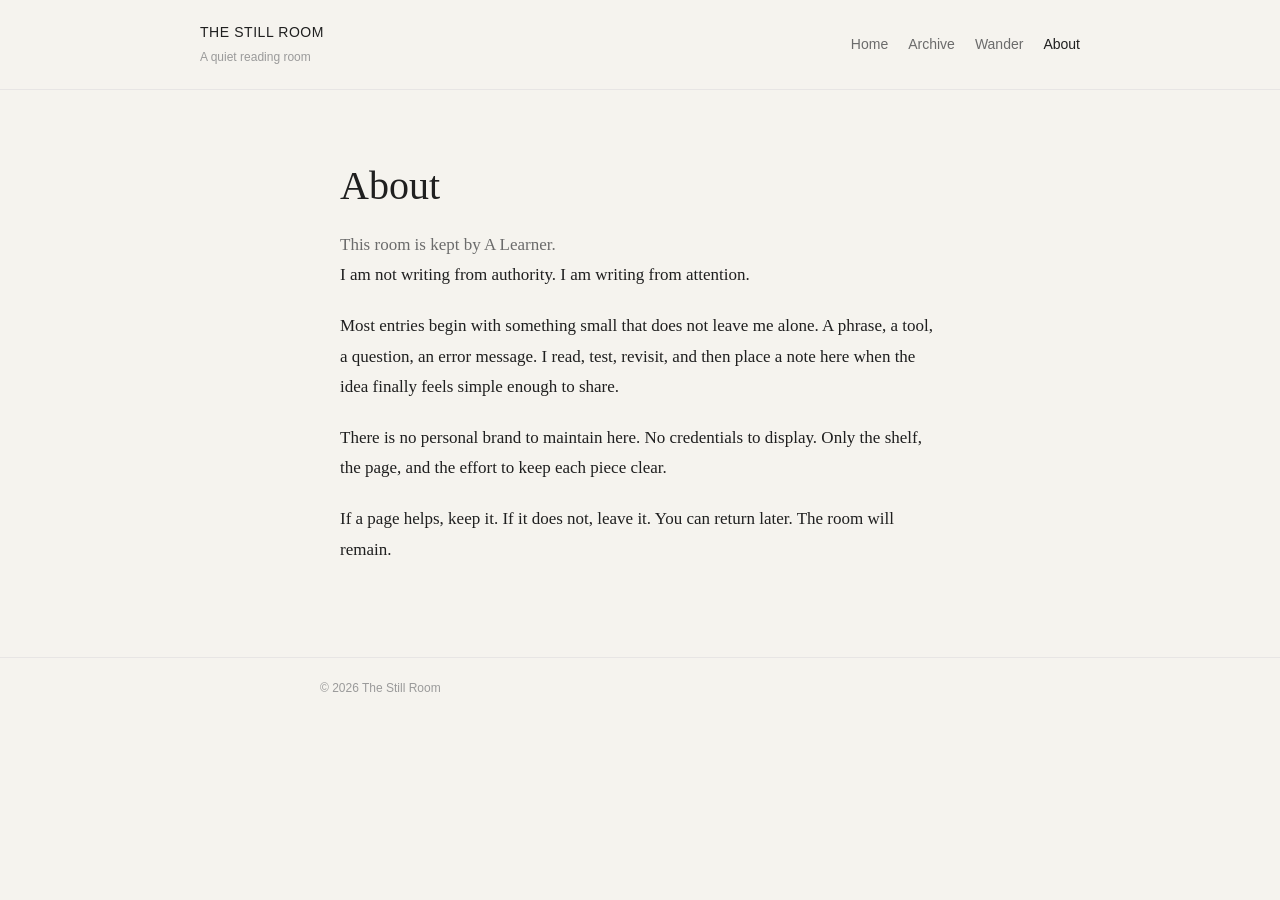
==== thestillroom/about.html @ 407da073 "first draft" ====
<!doctype html>
<html lang="en">
<head>
  <meta charset="utf-8">
  <meta name="viewport" content="width=device-width, initial-scale=1">
  <meta name="description" content="About The Still Room.">
  <title>About - The Still Room</title>
  <link rel="stylesheet" href="styles.css">
</head>
<body>
  <a class="skip-link ui" href="#content">Skip to content</a>

  <header class="site-header">
    <div class="header-inner ui">
      <a class="brand" href="index.html" aria-label="The Still Room home">
        <p class="brand-title">The Still Room</p>
        <p class="brand-subtitle">A quiet reading room</p>
      </a>
      <nav aria-label="Primary">
        <ul class="nav-list">
          <li><a href="index.html">Home</a></li>
          <li><a href="archive.html">Archive</a></li>
          <li><a href="wander.html">Wander</a></li>
          <li><a href="about.html" aria-current="page">About</a></li>
        </ul>
      </nav>
    </div>
  </header>

  <main id="content">
    <section class="intro">
      <h1>About</h1>
      <p>This room is kept by A Learner.</p>
    </section>

    <section class="about-copy">
      <p>I am not writing from authority. I am writing from attention.</p>
      <p>Most entries begin with something small that does not leave me alone. A phrase, a tool, a question, an error message. I read, test, revisit, and then place a note here when the idea finally feels simple enough to share.</p>
      <p>There is no personal brand to maintain here. No credentials to display. Only the shelf, the page, and the effort to keep each piece clear.</p>
      <p>If a page helps, keep it. If it does not, leave it. You can return later. The room will remain.</p>
    </section>
  </main>

  <footer class="site-footer">
    <div class="footer-inner ui">© 2026 The Still Room</div>
  </footer>
</body>
</html>
---- thestillroom/styles.css ----
:root {
  --color-bg: #F5F3EE;
  --color-surface: #EFECE6;
  --color-text-primary: #1F1F1F;
  --color-text-secondary: #6B6B6B;
  --color-text-muted: #9A9A9A;
  --color-border: #D6D3D1;
  --color-divider: #E7E5E4;
  --color-accent: #A8A29E;
  --color-accent-hover: #78716C;

  --font-serif: "Iowan Old Style", "Palatino Linotype", "Book Antiqua", Palatino, "Times New Roman", serif;
  --font-sans: "Avenir Next", "Segoe UI", "Trebuchet MS", sans-serif;

  --size-hero: 40px;
  --size-title: 28px;
  --size-subtitle: 20px;
  --size-body: 17px;
  --size-small: 14px;
  --size-micro: 12px;

  --line-body: 1.8;
  --content-width: 640px;

  --space-1: 12px;
  --space-2: 20px;
  --space-3: 32px;
  --space-4: 48px;
  --space-5: 72px;

  --opp-size: 140px;
  --opp-core-size: 76px;
  --opp-blur: 14px;
  --opp-ring: rgba(255, 255, 255, 0.45);
}

:root[data-theme="dark"] {
  --color-bg: #191917;
  --color-surface: #22211E;
  --color-text-primary: #EEECE7;
  --color-text-secondary: #C5C1B8;
  --color-text-muted: #9E998F;
  --color-border: #3A3833;
  --color-divider: #2D2B27;
  --color-accent: #B6B0A4;
  --color-accent-hover: #D7D0C2;
  --opp-ring: rgba(0, 0, 0, 0.45);
}

* {
  box-sizing: border-box;
}

html,
body {
  margin: 0;
  padding: 0;
}

body {
  background: var(--color-bg);
  color: var(--color-text-primary);
  font-family: var(--font-serif);
  font-size: var(--size-body);
  line-height: var(--line-body);
}

.ui,
nav,
footer,
.meta,
small,
button,
input {
  font-family: var(--font-sans);
}

.skip-link {
  position: absolute;
  left: -9999px;
  top: auto;
}

.skip-link:focus {
  left: 12px;
  top: 12px;
  background: var(--color-surface);
  border: 1px solid var(--color-border);
  color: var(--color-text-primary);
  padding: 6px 10px;
}

.site-header {
  border-bottom: 1px solid var(--color-divider);
  padding: var(--space-2) var(--space-3);
}

.header-inner {
  max-width: calc(var(--content-width) + 240px);
  margin: 0 auto;
  display: flex;
  justify-content: space-between;
  gap: var(--space-3);
  align-items: center;
}

.brand {
  text-decoration: none;
  color: var(--color-text-primary);
}

.brand-title {
  margin: 0;
  font-size: var(--size-small);
  letter-spacing: 0.04em;
  text-transform: uppercase;
}

.brand-subtitle {
  margin: 2px 0 0;
  color: var(--color-text-muted);
  font-size: var(--size-micro);
}

.nav-list {
  margin: 0;
  padding: 0;
  list-style: none;
  display: flex;
  gap: var(--space-2);
  flex-wrap: wrap;
}

.nav-list a {
  font-size: var(--size-small);
  color: var(--color-text-secondary);
}

.nav-list a[aria-current="page"] {
  color: var(--color-text-primary);
}

.mode-controls {
  display: inline-flex;
  gap: 8px;
  align-items: center;
}

.mode-btn {
  appearance: none;
  border: 1px solid var(--color-border);
  background: transparent;
  color: var(--color-text-secondary);
  font-size: var(--size-micro);
  letter-spacing: 0.04em;
  text-transform: uppercase;
  padding: 6px 10px;
  cursor: pointer;
  transition: color 180ms ease, border-color 180ms ease, background 180ms ease;
}

.mode-btn[aria-pressed="true"] {
  color: var(--color-text-primary);
  border-color: var(--color-accent-hover);
  background: color-mix(in srgb, var(--color-surface) 92%, transparent);
}

.mode-btn:hover,
.mode-btn:focus-visible {
  color: var(--color-accent-hover);
  border-color: var(--color-accent-hover);
}

#oppCursor {
  position: fixed;
  left: 0;
  top: 0;
  width: var(--opp-size);
  height: var(--opp-size);
  border-radius: 999px;
  pointer-events: none;
  z-index: 9999;
  opacity: 0;
  transform: translate(-50%, -50%);
  transition: opacity 120ms ease-out;
  mix-blend-mode: difference;
  background:
    radial-gradient(circle at 28% 28%, rgba(255, 255, 255, 0.96), rgba(255, 255, 255, 0.72) 26%, rgba(255, 255, 255, 0.28) 54%, rgba(255, 255, 255, 0.02) 72%),
    radial-gradient(circle, rgba(255, 255, 255, 0.86) 0%, rgba(255, 255, 255, 0.38) 52%, rgba(255, 255, 255, 0.04) 75%);
  filter: blur(var(--opp-blur)) saturate(1.18) contrast(1.05);
  box-shadow:
    0 0 0 1px var(--opp-ring),
    0 0 18px rgba(255, 255, 255, 0.42),
    0 0 44px rgba(255, 255, 255, 0.2);
  transform-origin: center;
  will-change: transform;
}

#oppCursor::before,
#oppCursor::after {
  content: "";
  position: absolute;
  inset: 0;
  border-radius: inherit;
  pointer-events: none;
}

#oppCursor::before {
  width: var(--opp-core-size);
  height: var(--opp-core-size);
  left: 50%;
  top: 50%;
  transform: translate(-50%, -50%);
  background: radial-gradient(circle, rgba(255, 255, 255, 0.95), rgba(255, 255, 255, 0.1) 66%, transparent 100%);
  filter: blur(5px);
}

#oppCursor::after {
  background:
    radial-gradient(circle at 22% 24%, rgba(255, 255, 255, 0.9), rgba(255, 255, 255, 0.22) 30%, transparent 54%),
    radial-gradient(circle at 68% 74%, rgba(255, 255, 255, 0.3), transparent 56%);
  opacity: 0.82;
}

html.opp-enabled,
html.opp-enabled * {
  cursor: none;
}

html.opp-enabled #oppCursor {
  opacity: 1;
}

main {
  max-width: var(--content-width);
  margin: 0 auto;
  padding: var(--space-5) var(--space-2) var(--space-5);
}

.intro h1 {
  margin: 0 0 var(--space-2);
  font-size: var(--size-hero);
  line-height: 1.2;
  font-weight: 400;
}

.intro p {
  margin: 0;
  color: var(--color-text-secondary);
}

.section-title {
  margin: var(--space-5) 0 var(--space-2);
  font-size: var(--size-subtitle);
  font-weight: 400;
}

.article-list {
  margin: 0;
  padding: 0;
  list-style: none;
}

.article-item {
  padding: var(--space-2) 0;
  border-top: 1px solid var(--color-divider);
}

.article-item:last-child {
  border-bottom: 1px solid var(--color-divider);
}

.article-title {
  margin: 0;
  font-size: var(--size-title);
  line-height: 1.3;
  font-weight: 400;
}

.article-title a {
  color: var(--color-text-primary);
}

.article-description {
  margin: 8px 0 0;
  color: var(--color-text-secondary);
}

.article-date {
  margin: 10px 0 0;
  color: var(--color-text-muted);
  font-size: var(--size-small);
}

.year-block {
  margin-top: var(--space-4);
}

.year-heading {
  margin: 0 0 var(--space-1);
  color: var(--color-text-muted);
  font-size: var(--size-small);
  font-weight: 400;
  letter-spacing: 0.06em;
  text-transform: uppercase;
}

.simple-next {
  margin-top: var(--space-3);
  color: var(--color-text-secondary);
  font-size: var(--size-small);
}

.article-header {
  border-bottom: 1px solid var(--color-divider);
  padding-bottom: var(--space-3);
  margin-bottom: var(--space-3);
}

.article-header h1 {
  margin: 0;
  font-size: var(--size-hero);
  line-height: 1.2;
  font-weight: 400;
}

.article-subtitle {
  margin: var(--space-1) 0 0;
  color: var(--color-text-secondary);
  font-size: var(--size-subtitle);
  line-height: 1.5;
  font-weight: 400;
}

.article-content p {
  margin: 0 0 var(--space-2);
}

.article-content h2 {
  margin: var(--space-4) 0 var(--space-1);
  font-size: var(--size-subtitle);
  font-weight: 400;
}

.article-end {
  margin-top: var(--space-5);
  padding-top: var(--space-2);
  border-top: 1px solid var(--color-divider);
  color: var(--color-text-muted);
  font-size: var(--size-small);
}

.about-copy p {
  margin: 0 0 var(--space-2);
}

.wander-wrap {
  padding-top: var(--space-4);
}

.wander-button {
  appearance: none;
  border: 1px solid var(--color-border);
  background: transparent;
  color: var(--color-text-primary);
  padding: 10px 16px;
  font-size: var(--size-small);
  cursor: pointer;
  transition: color 180ms ease, border-color 180ms ease, opacity 180ms ease;
}

.wander-button:hover,
.wander-button:focus-visible {
  border-color: var(--color-accent-hover);
  color: var(--color-accent-hover);
}

.wander-result {
  margin-top: var(--space-3);
  border-top: 1px solid var(--color-divider);
  padding-top: var(--space-2);
  opacity: 0;
  transition: opacity 180ms ease;
}

.wander-result.is-visible {
  opacity: 1;
}

.site-footer {
  border-top: 1px solid var(--color-divider);
  padding: var(--space-2);
}

.footer-inner {
  max-width: var(--content-width);
  margin: 0 auto;
  color: var(--color-text-muted);
  font-size: var(--size-micro);
}

a {
  color: var(--color-text-secondary);
  text-decoration: none;
  box-shadow: inset 0 -1px 0 transparent;
  transition: color 180ms ease, box-shadow 180ms ease, opacity 180ms ease;
}

a:hover,
a:focus-visible {
  color: var(--color-accent-hover);
  box-shadow: inset 0 -1px 0 currentColor;
}

@media (max-width: 760px) {
  .site-header {
    padding: var(--space-2);
  }

  .header-inner {
    flex-direction: column;
    align-items: flex-start;
    gap: var(--space-1);
  }

  .mode-controls {
    margin-top: 2px;
  }

  .nav-list {
    gap: var(--space-1);
  }

  main {
    padding-top: var(--space-4);
    padding-bottom: var(--space-4);
  }

  .intro h1,
  .article-header h1 {
    font-size: 32px;
  }

  .article-title {
    font-size: 24px;
  }

  .section-title,
  .article-subtitle {
    font-size: 18px;
  }

  :root {
    --opp-size: 108px;
    --opp-core-size: 62px;
    --opp-blur: 11px;
  }
}
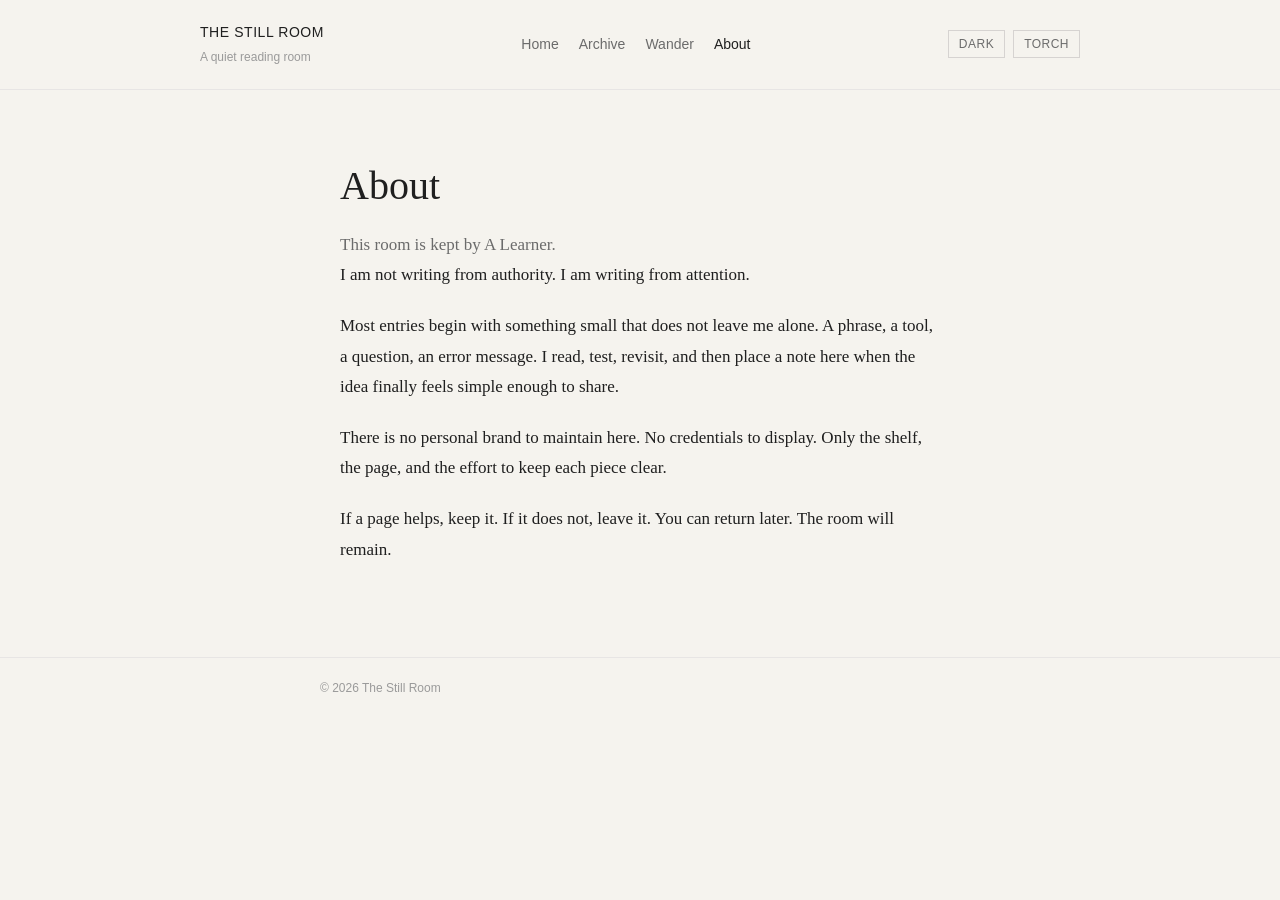
==== commit 790e7741: "Minor fixes" ====
--- a/thestillroom/about.html
+++ b/thestillroom/about.html
@@ -5,6 +5,7 @@
   <meta name="viewport" content="width=device-width, initial-scale=1">
   <meta name="description" content="About The Still Room.">
   <title>About - The Still Room</title>
+  <link rel="icon" href="favicon.svg" type="image/svg+xml">
   <link rel="stylesheet" href="styles.css">
 </head>
 <body>
@@ -24,6 +25,10 @@
           <li><a href="about.html" aria-current="page">About</a></li>
         </ul>
       </nav>
+      <div class="mode-controls ui" aria-label="Display controls">
+        <button id="themeToggle" class="mode-btn" type="button" aria-pressed="false">Dark</button>
+        <button id="torchToggle" class="mode-btn" type="button" aria-pressed="false">Torch</button>
+      </div>
     </div>
   </header>
 
@@ -44,5 +49,7 @@
   <footer class="site-footer">
     <div class="footer-inner ui">© 2026 The Still Room</div>
   </footer>
+
+  <script src="ui-effects.js" defer></script>
 </body>
 </html>
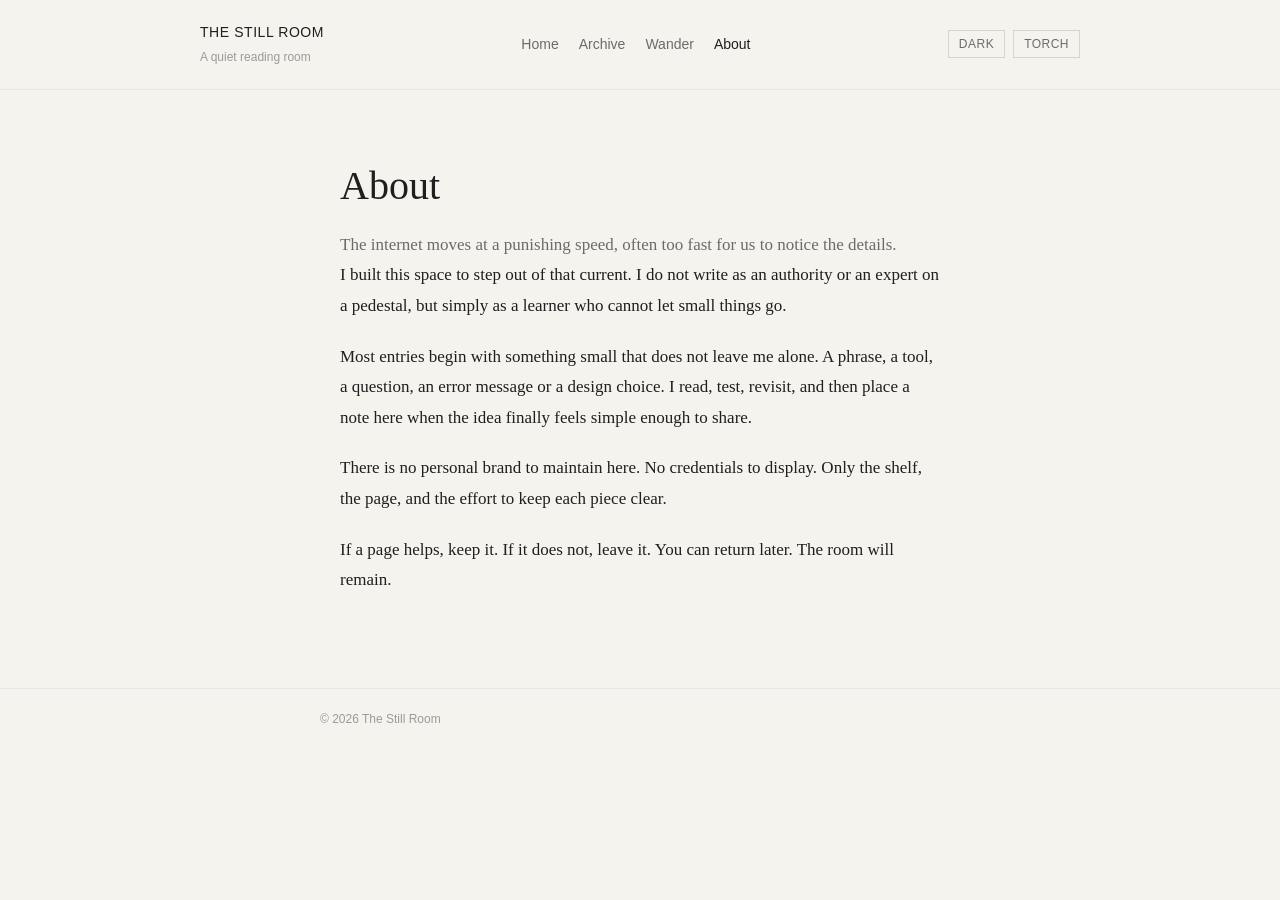
==== commit 1c8efe0e: "about and intro changes" ====
--- a/thestillroom/about.html
+++ b/thestillroom/about.html
@@ -35,12 +35,12 @@
   <main id="content">
     <section class="intro">
       <h1>About</h1>
-      <p>This room is kept by A Learner.</p>
+      <p>The internet moves at a punishing speed, often too fast for us to notice the details.</p>
     </section>
 
     <section class="about-copy">
-      <p>I am not writing from authority. I am writing from attention.</p>
-      <p>Most entries begin with something small that does not leave me alone. A phrase, a tool, a question, an error message. I read, test, revisit, and then place a note here when the idea finally feels simple enough to share.</p>
+      <p> I built this space to step out of that current. I do not write as an authority or an expert on a pedestal, but simply as a learner who cannot let small things go.</p>
+      <p>Most entries begin with something small that does not leave me alone. A phrase, a tool, a question, an error message or a design choice. I read, test, revisit, and then place a note here when the idea finally feels simple enough to share.</p>
       <p>There is no personal brand to maintain here. No credentials to display. Only the shelf, the page, and the effort to keep each piece clear.</p>
       <p>If a page helps, keep it. If it does not, leave it. You can return later. The room will remain.</p>
     </section>
